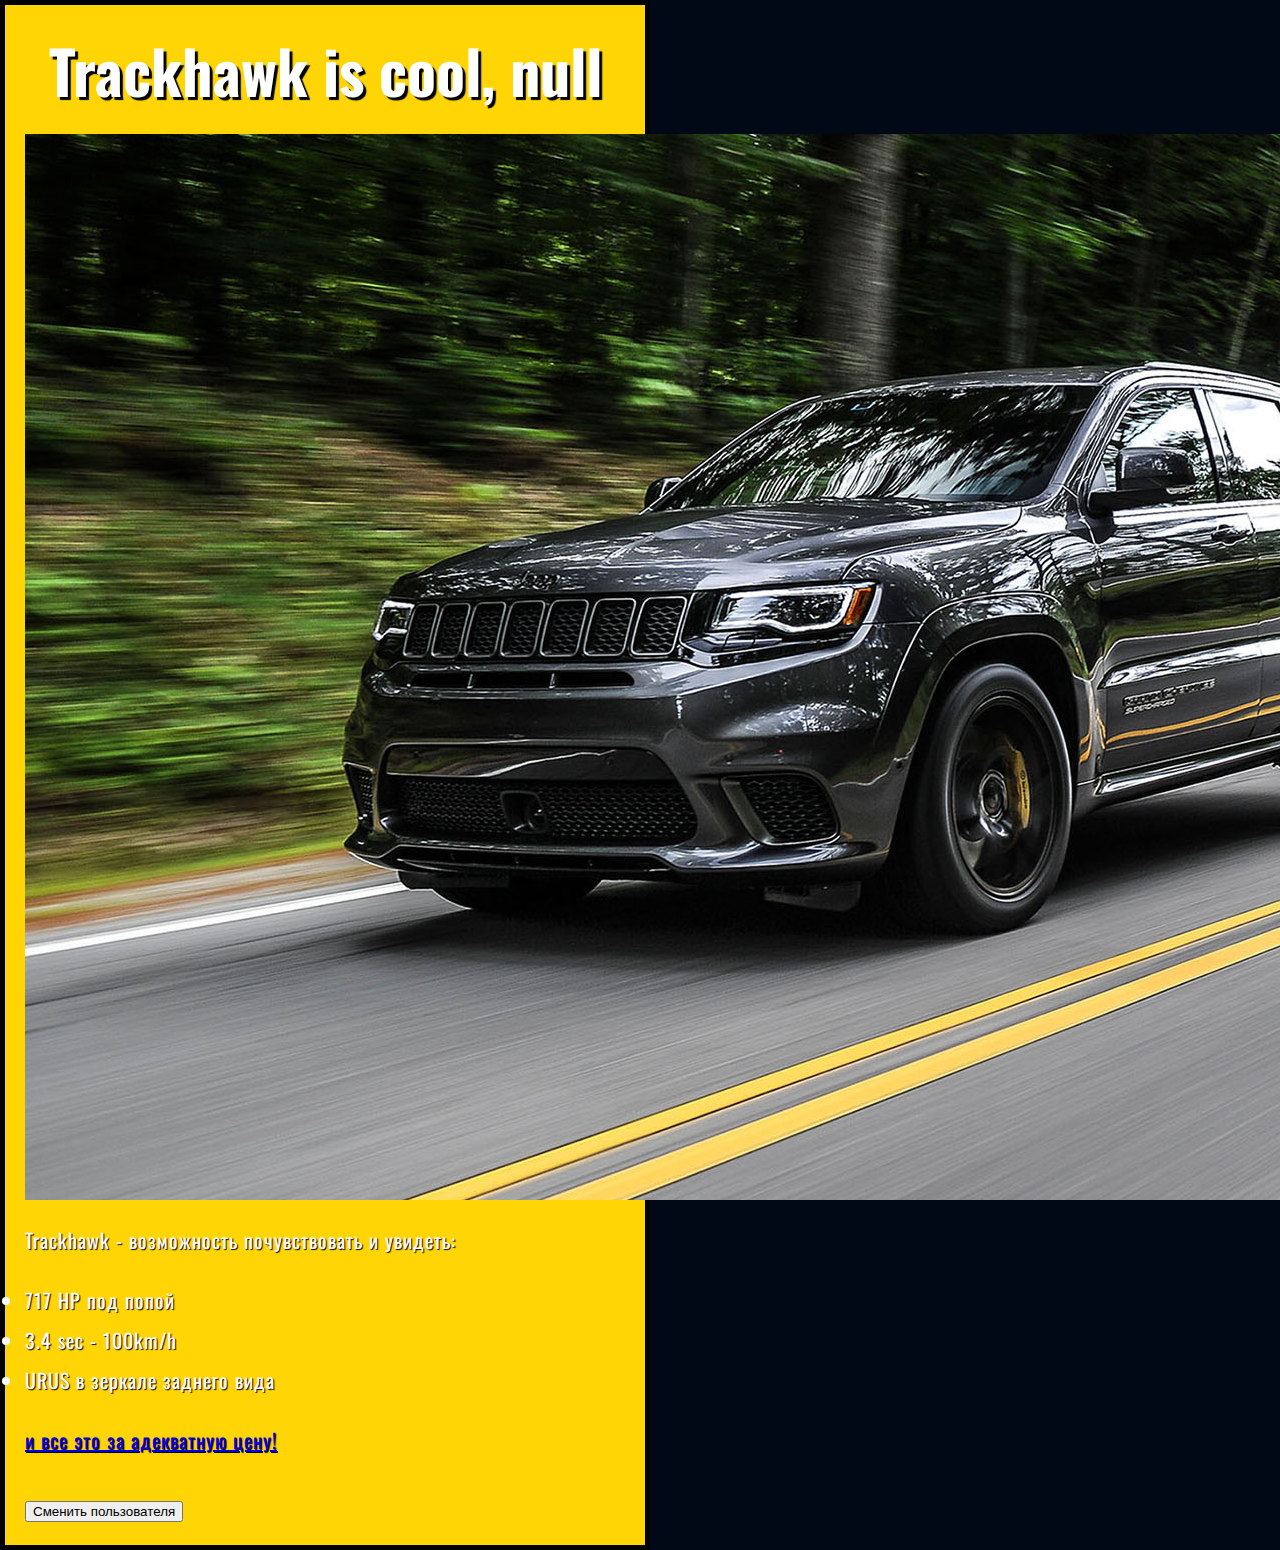
==== index.html @ 8620d148 "adding my files to my repository" ====
<!DOCTYPE html>
<html>
  <head>
    <meta charset="utf-8">
    <title>Моя тестовая страница</title>
    <link href="styles/style.css" rel="stylesheet" type="text/css">
    <link href="https://fonts.googleapis.com/css?family=Oswald&display=swap" rel='stylesheet' type='text/css'>
  </head>
  <body>
  	<h1>Jeep GC Trackhawk</h1>
    <img src="images/jgcth.jpg" alt="Моё тестовое изображение">
    <p>Trackhawk - возможность почувствовать и увидеть:</p>
 
	<u1> 
    <li>717 HP под попой</li>
 	  <li>3.4 sec - 100km/h</li>
 	  <li>URUS в зеркале заднего вида</li>
	</u1>

	<p><a href="https://www.jeep-russia.ru/grand-cherokee/trackhawk">и все это за адекватную цену!</a></p>
   <button>Сменить пользователя</button>
   <script src="scripts/main.js"></script>
  </body>
</html>
---- styles/style.css ----
html {
  font-size: 30px; 
  font-family: 'Oswald', sans-serif;
  background-color: #020916;
}
h1 {
  font-size: 60px;
  text-align: center;
  margin: 0;
  padding: 20px 0;    
  color: white;
  text-shadow: 3px 3px 1px black;
}

p, li {
  font-size: 20px;    
  line-height: 2;
  letter-spacing: 1px;
  color: white;
  text-shadow: 1px 1px 1px black
}
body {
  width: 600px;
  margin: 0;
  background-color: #FFD505;
  padding: 0 20px 20px 20px;
  border: 5px solid black;
}
img {
  display: block;
  margin: 0 auto;
}
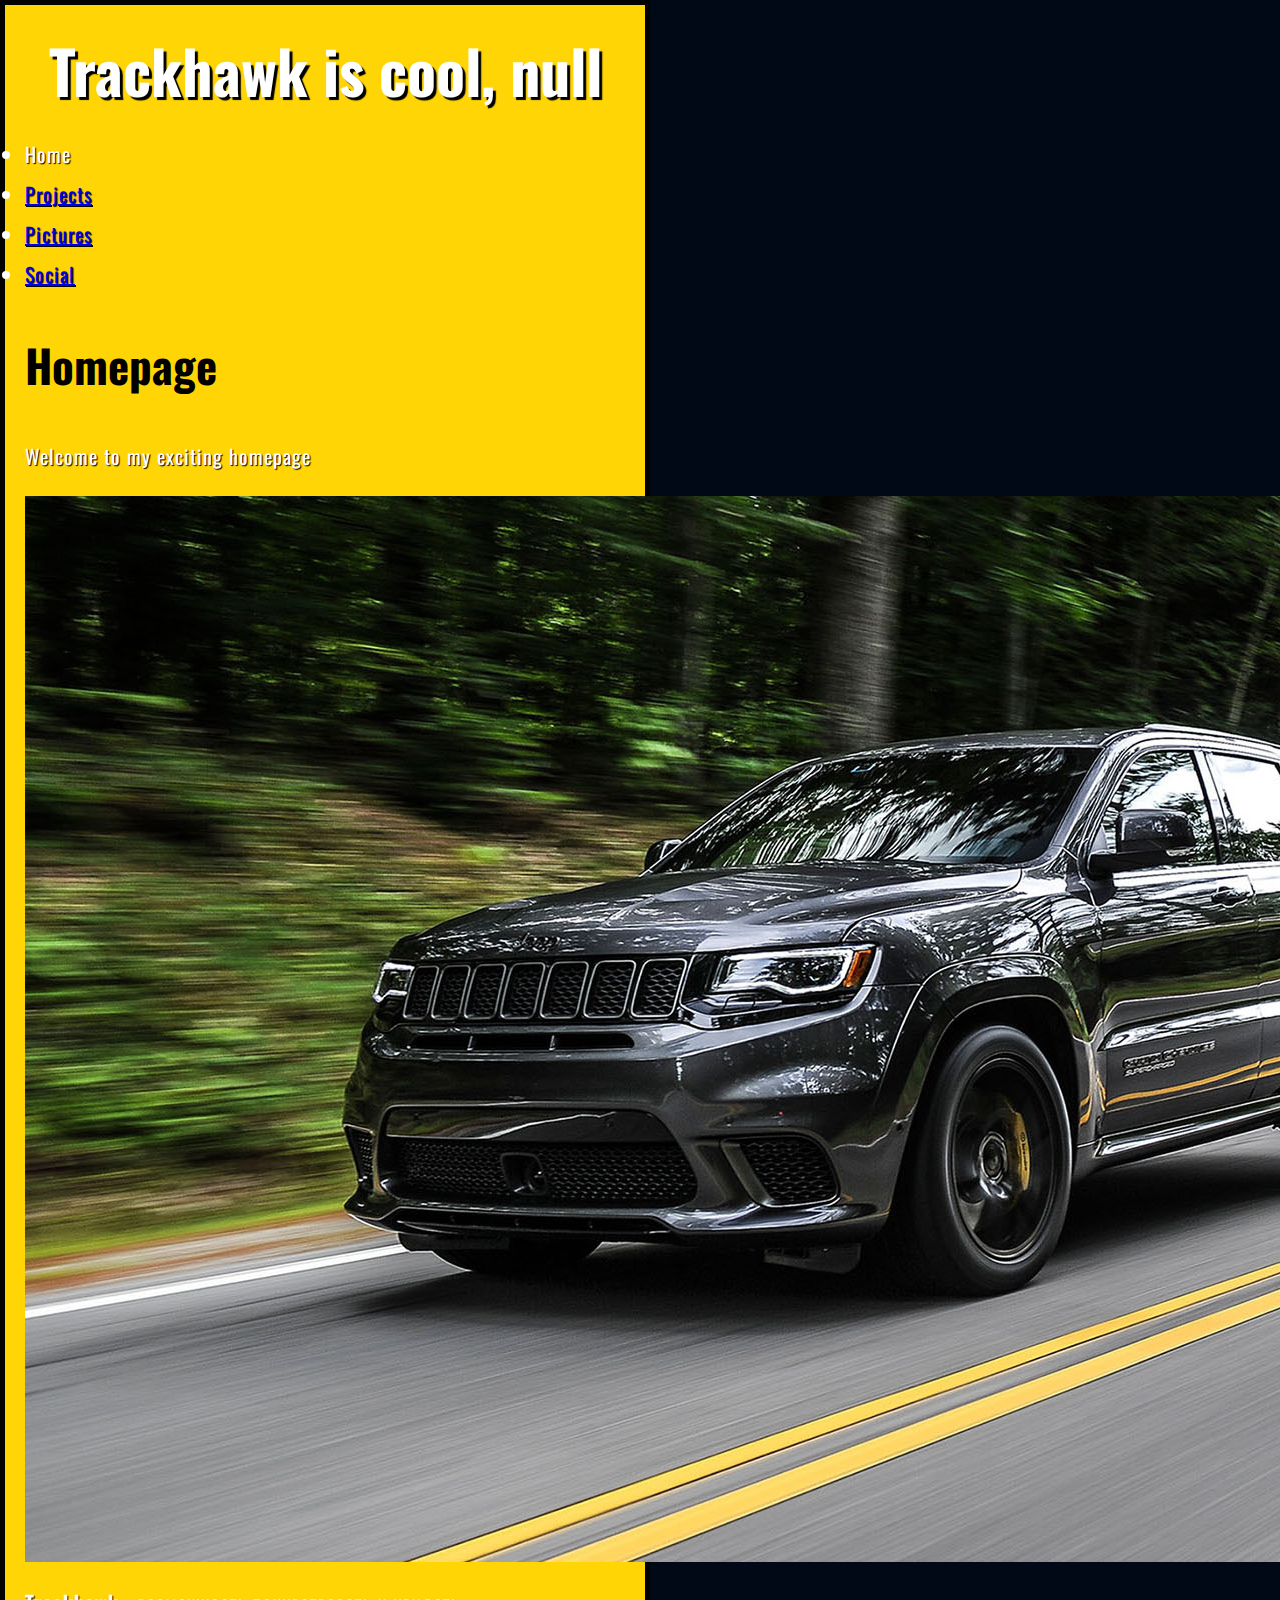
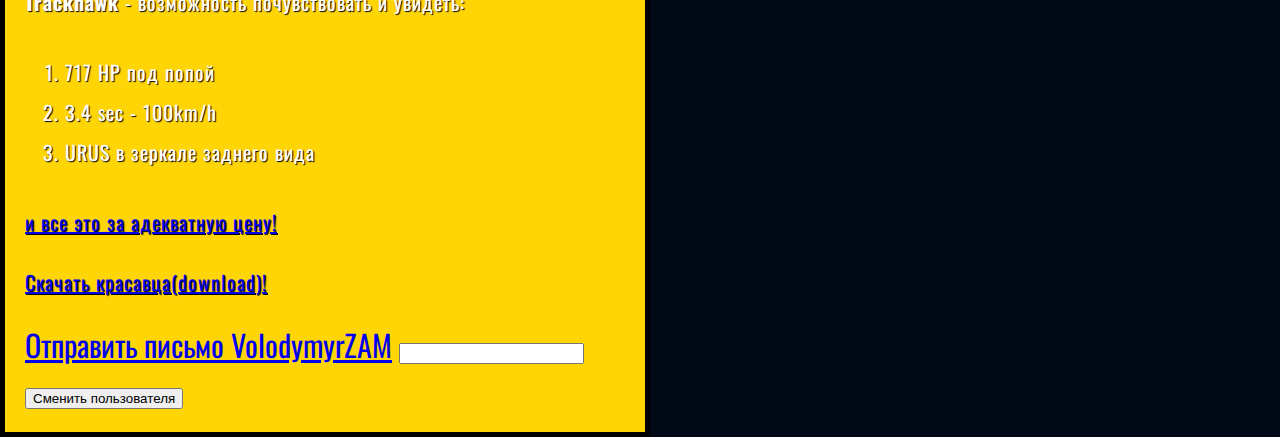
==== commit dba293d5: "Первое обновление" ====
--- a/index.html
+++ b/index.html
@@ -1,24 +1,50 @@
 <!DOCTYPE html>
-<html>
+<html lang="ru"> <!--can delete -->
   <head>
-    <meta charset="utf-8">
+  <meta charset="utf-8" name="author" content="Vladymyr Zam">
+    <meta name="discription" content="Jeep Grand Cherokee Trackhawek являеться самым быстрым джипом в мире.">
+    <link rel="shortcut icon" href="favicon.ico" type="image/x-icon"> <!-- does not work! -->
     <title>Моя тестовая страница</title>
-    <link href="styles/style.css" rel="stylesheet" type="text/css">
-    <link href="https://fonts.googleapis.com/css?family=Oswald&display=swap" rel='stylesheet' type='text/css'>
+  <link href="styles/style.css" rel="stylesheet" type="text/css"> <!-- зачем эти два атрибута  rel  и  type, почему имеют именно такие значения? -->
+  <link href="https://fonts.googleapis.com/css?family=Oswald&display=swap" rel='stylesheet' type='text/css'> <!-- shrift -->
   </head>
   <body>
   	<h1>Jeep GC Trackhawk</h1>
+
+<u1>
+  <li>Home</li>
+  <li><a href="projects1.html" title="Проэкты">Projects</a></li>
+  <li><a href="pictures1.html" title="Картинки">Pictures</a></li>
+  <li><a href="social1.html" title="Социальное">Social</a></li>
+</u1>
+ <h2>Homepage</h2> <!--NEW Pages, soon....-->
+
+
+    <p>Welcome to my exciting homepage</p>
     <img src="images/jgcth.jpg" alt="Моё тестовое изображение">
-    <p>Trackhawk - возможность почувствовать и увидеть:</p>
+    <p><strong>Trackhawk</strong> - возможность почувствовать и увидеть:</p>
  
-	<u1> 
+	<ol> 
     <li>717 HP под попой</li>
  	  <li>3.4 sec - 100km/h</li>
  	  <li>URUS в зеркале заднего вида</li>
-	</u1>
+	</ol>
 
-	<p><a href="https://www.jeep-russia.ru/grand-cherokee/trackhawk">и все это за адекватную цену!</a></p>
-   <button>Сменить пользователя</button>
-   <script src="scripts/main.js"></script>
+	<p><a href="https://www.jeep-russia.ru/grand-cherokee/trackhawk" title="Jeep store" target="_blank">и все это за адекватную цену!</a></p>
+ 
+<p><a href="https://autoreview.ru/images/Article/1593/Article_159349_860_575.jpg"
+   download="redJGCTH"> <!-- когда создам загрузочную ссылку то вставлю сюда -->
+  Скачать красавца(download)!</a></p>
+
+<a href="mailto:klinoktop@gmail.com">Отправить письмо VolodymyrZAM</a>
+
+<!--<a href="mailto:nowhere@mozilla.org?cc=name2@rapidtables.com&bcc=name3@rapidtables.com&amp;subject=The%20subject%20of%20the%20email &amp;body=The%20body%20of%20the%20email">
+  Send mail with cc, bcc, subject and body
+</a>-->
+
+<input type="text"> <!--написать какой-то текст-->
+
+  <button>Сменить пользователя</button>
+  <script src="scripts/main.js"></script>
   </body>
 </html>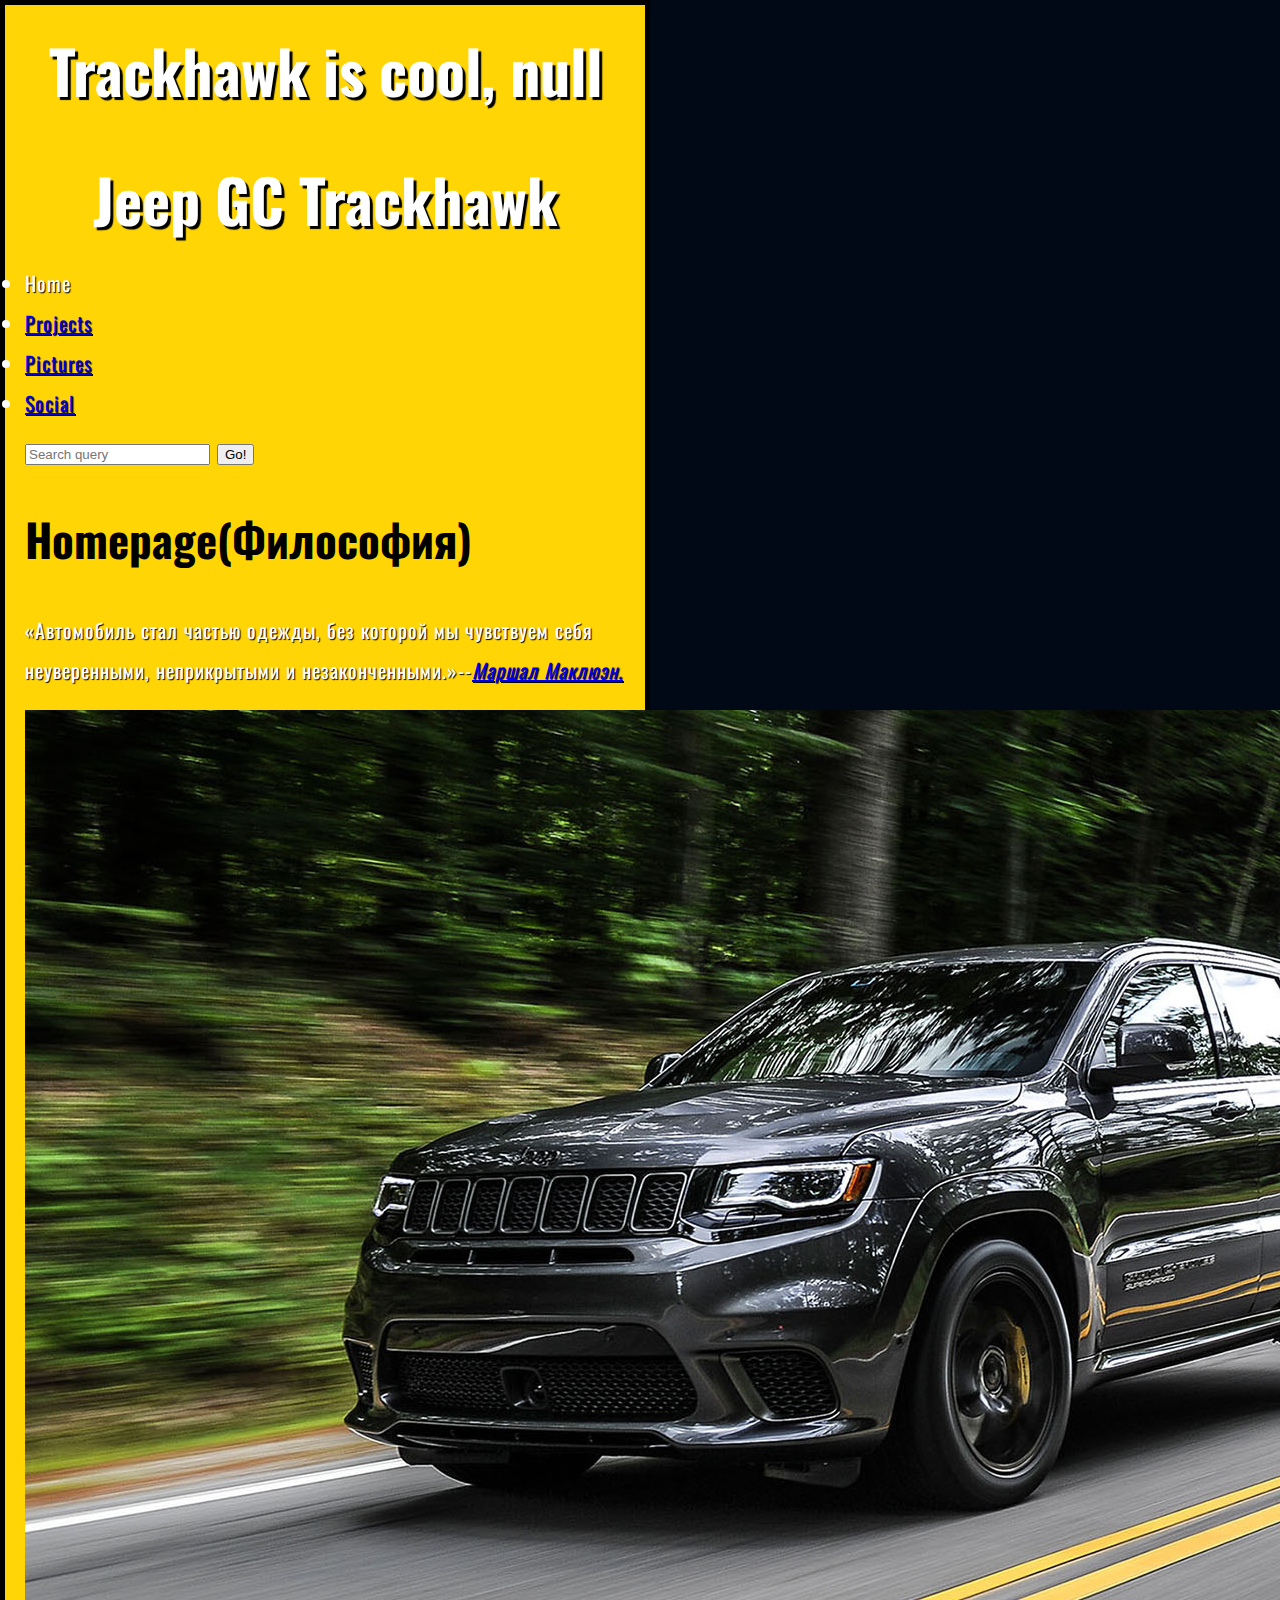
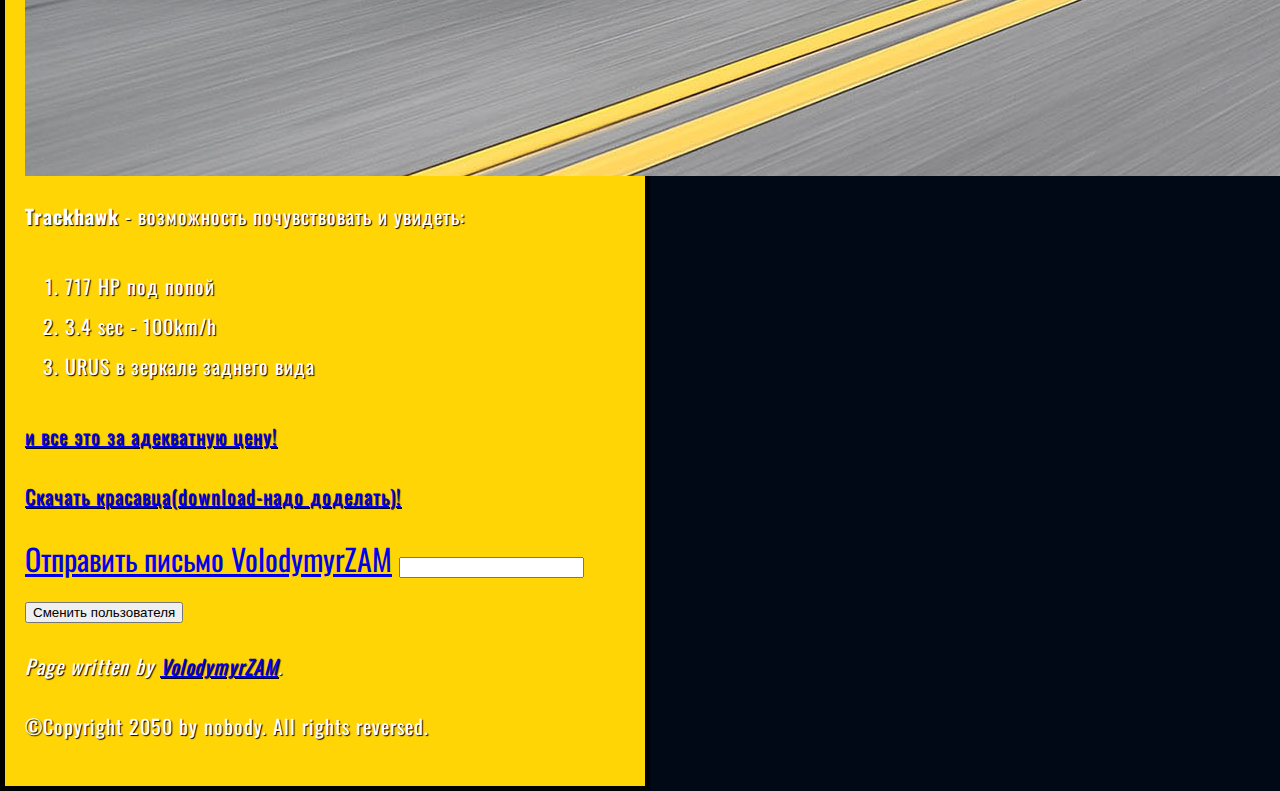
==== commit 83cc4b1a: "Add files via upload" ====
--- a/index.html
+++ b/index.html
@@ -2,27 +2,49 @@
 <html lang="ru"> <!--can delete -->
   <head>
   <meta charset="utf-8" name="author" content="Vladymyr Zam">
-    <meta name="discription" content="Jeep Grand Cherokee Trackhawek являеться самым быстрым джипом в мире.">
-    <link rel="shortcut icon" href="favicon.ico" type="image/x-icon"> <!-- does not work! -->
+  <meta name="discription" content="Jeep Grand Cherokee Trackhawek являеться самым быстрым джипом в мире.">
+
+<!-- надо настроить
+  <meta property="og:image" content="https://developer.cdn.mozilla.net/static/img/opengraph-logo.dc4e08e2f6af.png">
+  <meta property="og:description" content="This is an example page to demonstrate usage of metadata on web pages.">
+  <meta property="og:title" content="Metadata; The HTML &lt;head&gt;, on MDN">
+-->
+
+
+    <link rel="shortcut icon" href="favicon.ico" type="image/x-icon"> <!-- does not work on MAC! -->
     <title>Моя тестовая страница</title>
   <link href="styles/style.css" rel="stylesheet" type="text/css"> <!-- зачем эти два атрибута  rel  и  type, почему имеют именно такие значения? -->
   <link href="https://fonts.googleapis.com/css?family=Oswald&display=swap" rel='stylesheet' type='text/css'> <!-- shrift -->
   </head>
-  <body>
-  	<h1>Jeep GC Trackhawk</h1>
+<body>
+  	
+<header>
+    <h1>script</h1>
+</header>
 
-<u1>
+<h1>Jeep GC Trackhawk</h1>
+
+<nav>
+ <u1>
   <li>Home</li>
   <li><a href="projects1.html" title="Проэкты">Projects</a></li>
   <li><a href="pictures1.html" title="Картинки">Pictures</a></li>
   <li><a href="social1.html" title="Социальное">Social</a></li>
-</u1>
- <h2>Homepage</h2> <!--NEW Pages, soon....-->
+ </u1>
+ <form>
+    <input type="search" name="q" placeholder="Search query">
+    <input type="submit" value="Go!">
+ </form> <!--строка поиска пока не настроина и не изучена-->
 
+</nav>
 
-    <p>Welcome to my exciting homepage</p>
-    <img src="images/jgcth.jpg" alt="Моё тестовое изображение">
-    <p><strong>Trackhawk</strong> - возможность почувствовать и увидеть:</p>
+<main>
+ <h2>Homepage(Философия)</h2> <!--NEW Pages, soon....-->
+
+ <p><q cite="https://resheto.net/raznosti/841-tsitaty-o-mashinakh">Автомобиль стал частью одежды, без которой мы чувствуем себя неуверенными, неприкрытыми и незаконченными.</q>--<a href="https://ru.wikipedia.org/wiki/Маклюэн,_Маршалл"><cite>Маршал Маклюэн.</cite></a></p> <!-- цитата -->
+
+<img src="images/jgcth.jpg" alt="Моё тестовое изображение">
+<p><strong>Trackhawk</strong> - возможность почувствовать и увидеть:</p>
  
 	<ol> 
     <li>717 HP под попой</li>
@@ -34,7 +56,10 @@
  
 <p><a href="https://autoreview.ru/images/Article/1593/Article_159349_860_575.jpg"
    download="redJGCTH"> <!-- когда создам загрузочную ссылку то вставлю сюда -->
-  Скачать красавца(download)!</a></p>
+  Скачать красавца(download-надо доделать)!</a></p>
+
+</main>
+
 
 <a href="mailto:klinoktop@gmail.com">Отправить письмо VolodymyrZAM</a>
 
@@ -45,6 +70,15 @@
 <input type="text"> <!--написать какой-то текст-->
 
   <button>Сменить пользователя</button>
+
+<address>
+  <p>Page written by <a href="../authors/chris-mills/">VolodymyrZAM</a>.</p> <!--еще без ссылки(кем написана страница с ссылкой)-->
+</address>
+
+<footer>
+    <p>©Copyright 2050 by nobody. All rights reversed.</p>
+</footer> 
+
   <script src="scripts/main.js"></script>
   </body>
 </html>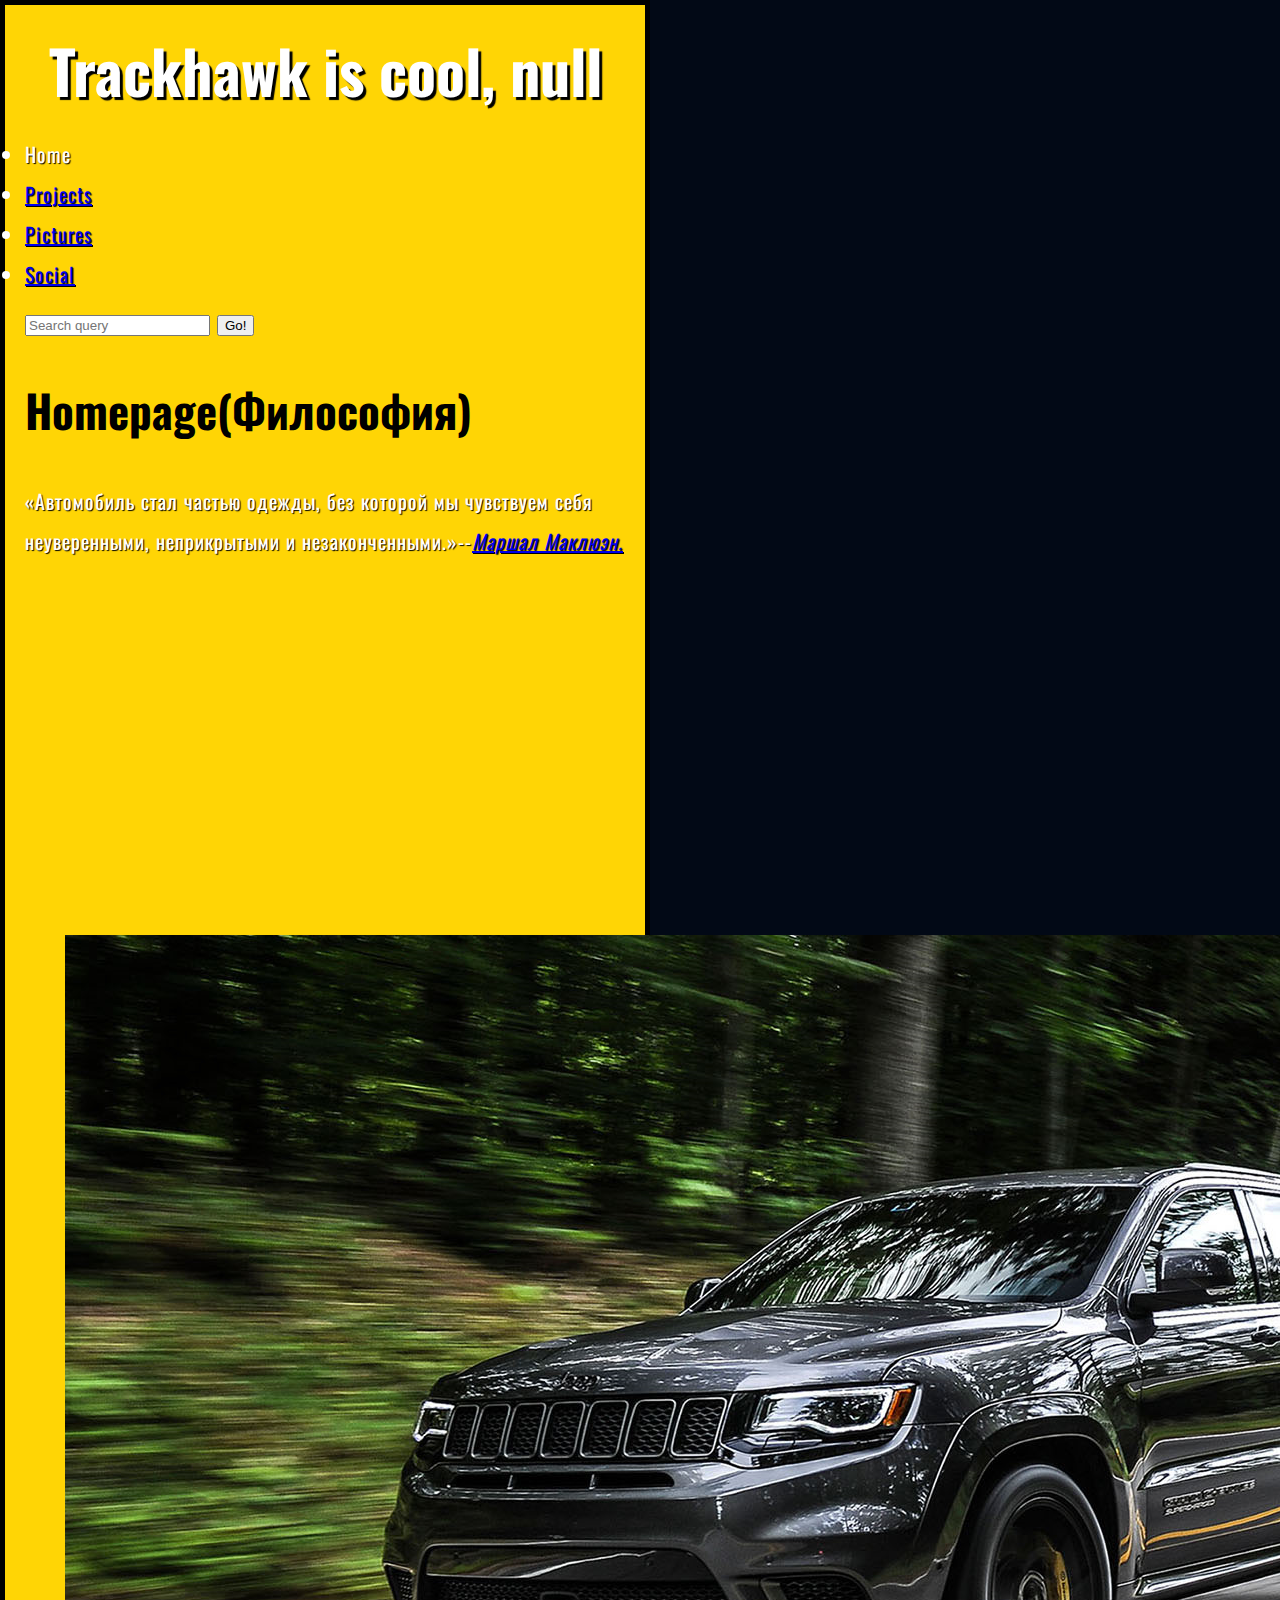
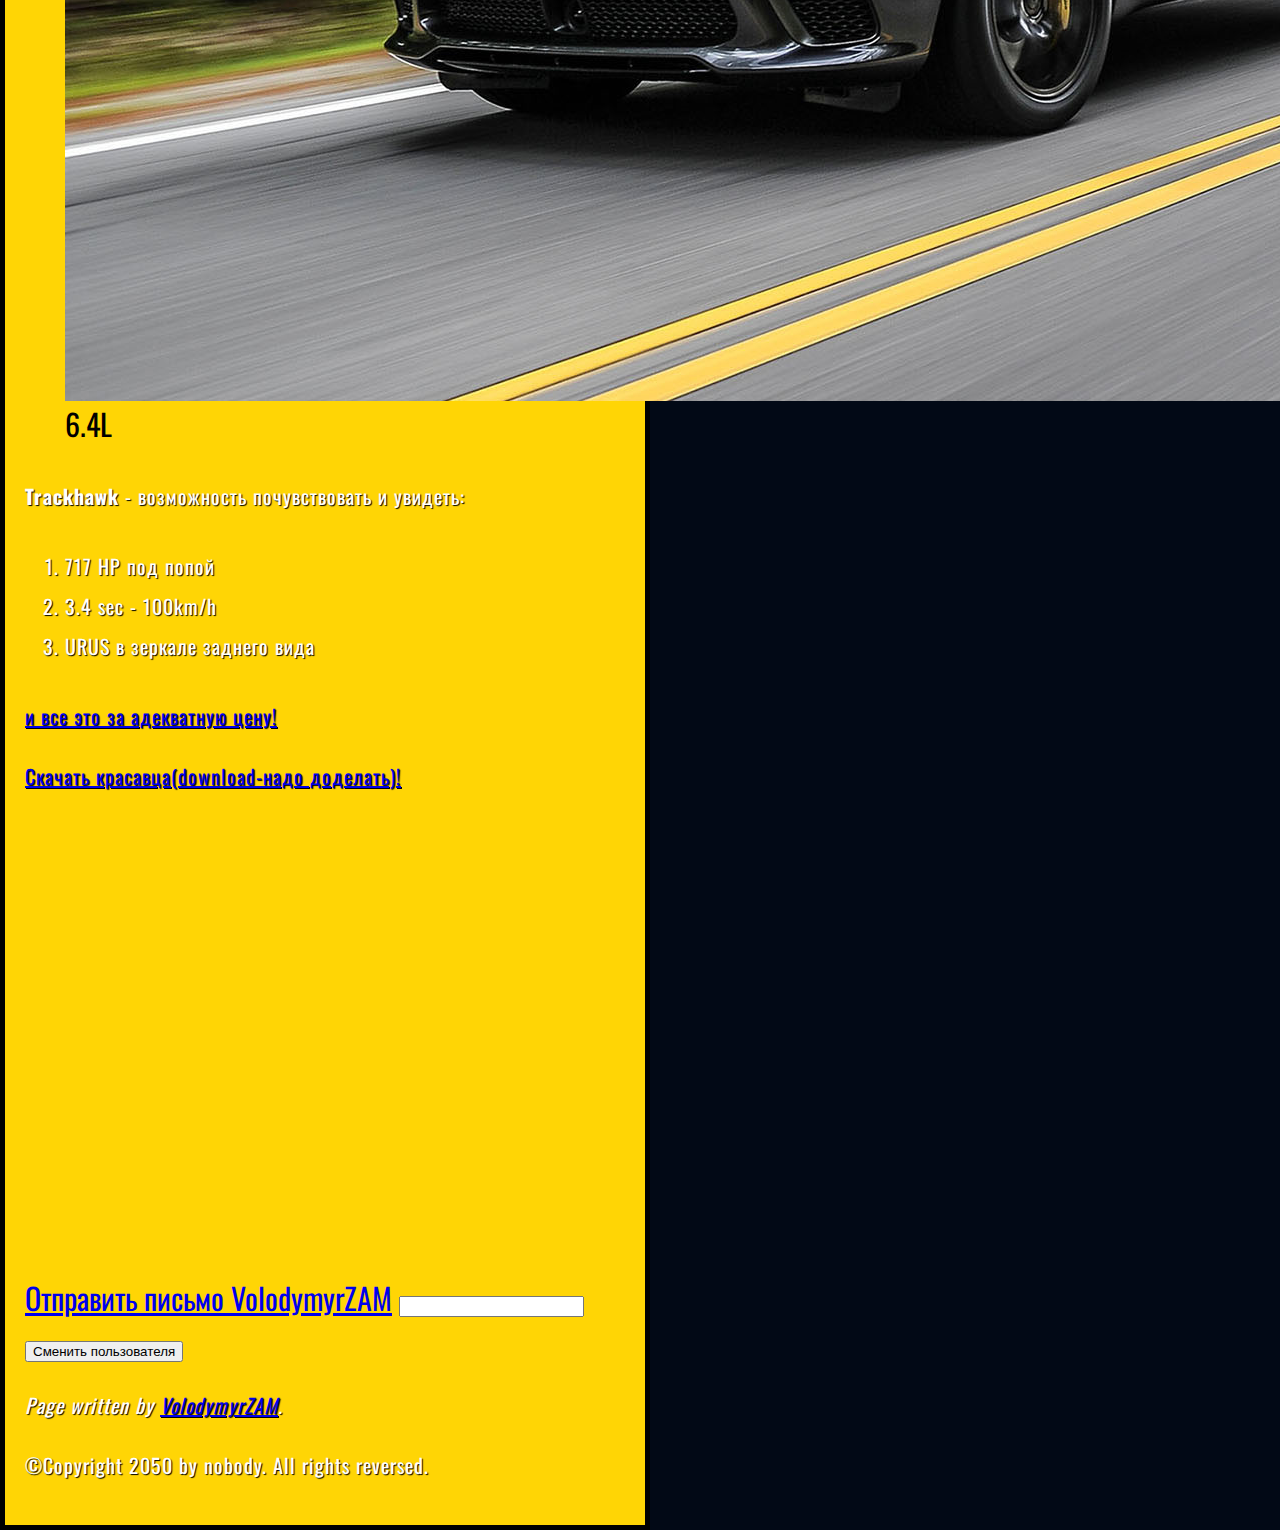
==== commit 951a5b87: "2.0" ====
--- a/index.html
+++ b/index.html
@@ -20,10 +20,6 @@
   	
 <header>
     <h1>script</h1>
-</header>
-
-<h1>Jeep GC Trackhawk</h1>
-
 <nav>
  <u1>
   <li>Home</li>
@@ -35,15 +31,41 @@
     <input type="search" name="q" placeholder="Search query">
     <input type="submit" value="Go!">
  </form> <!--строка поиска пока не настроина и не изучена-->
-
 </nav>
+</header>
 
 <main>
- <h2>Homepage(Философия)</h2> <!--NEW Pages, soon....-->
+ <h2>Homepage(Философия)</h2> <!--NEW Pages, soon...-->
 
  <p><q cite="https://resheto.net/raznosti/841-tsitaty-o-mashinakh">Автомобиль стал частью одежды, без которой мы чувствуем себя неуверенными, неприкрытыми и незаконченными.</q>--<a href="https://ru.wikipedia.org/wiki/Маклюэн,_Маршалл"><cite>Маршал Маклюэн.</cite></a></p> <!-- цитата -->
 
-<img src="images/jgcth.jpg" alt="Моё тестовое изображение">
+<iframe width="560" height="315" 
+  src="https://www.youtube.com/embed/Q0ZnHmgQnb0" frameborder="0"
+  allow="accelerometer; autoplay; encrypted-media; gyroscope; picture-in-picture" 
+  allowfullscreen></iframe>
+
+<!--<video controls width="400" height="400"
+       autoplay loop muted
+       poster="poster.png">
+  <source src="rabbit320.mp4" type="video/mp4">
+  <source src="rabbit320.webm" type="video/webm">
+  <p>Your browser doesn't support HTML5 video. Here is a <a href="rabbit320.mp4">link to the video</a> instead.</p>
+</video>-->
+
+<!--<audio controls>
+  <source src="viper.mp3" type="audio/mp3">
+  <source src="viper.ogg" type="audio/ogg">
+  <p>Your browser doesn't support HTML5 audio. Here is a <a href="viper.mp3">link to the audio</a> instead.</p>
+</audio>-->
+
+
+
+
+<figure>
+<img src="images/jgcth.jpg" alt="Моё тестовое изображение" title="6.4L">
+<figcaption>6.4L</figcaption>
+</figure>
+
 <p><strong>Trackhawk</strong> - возможность почувствовать и увидеть:</p>
  
 	<ol> 
@@ -60,6 +82,7 @@
 
 </main>
 
+<iframe src="https://www.google.com/maps/embed?pb=!1m14!1m8!1m3!1d7289.485542076279!2d30.56112409465373!3d50.42728759792133!3m2!1i1024!2i768!4f13.1!3m3!1m2!1s0x40d4cf76e65d4dad%3A0x247b398f405dff8f!2z0JHQsNGC0YzQutGW0LLRidC40L3QsC3QnNCw0YLQuA!5e0!3m2!1sru!2sua!4v1568627824843!5m2!1sru!2sua" width="600" height="450" frameborder="0" style="border:0;" allowfullscreen=""></iframe>
 
 <a href="mailto:klinoktop@gmail.com">Отправить письмо VolodymyrZAM</a>
 
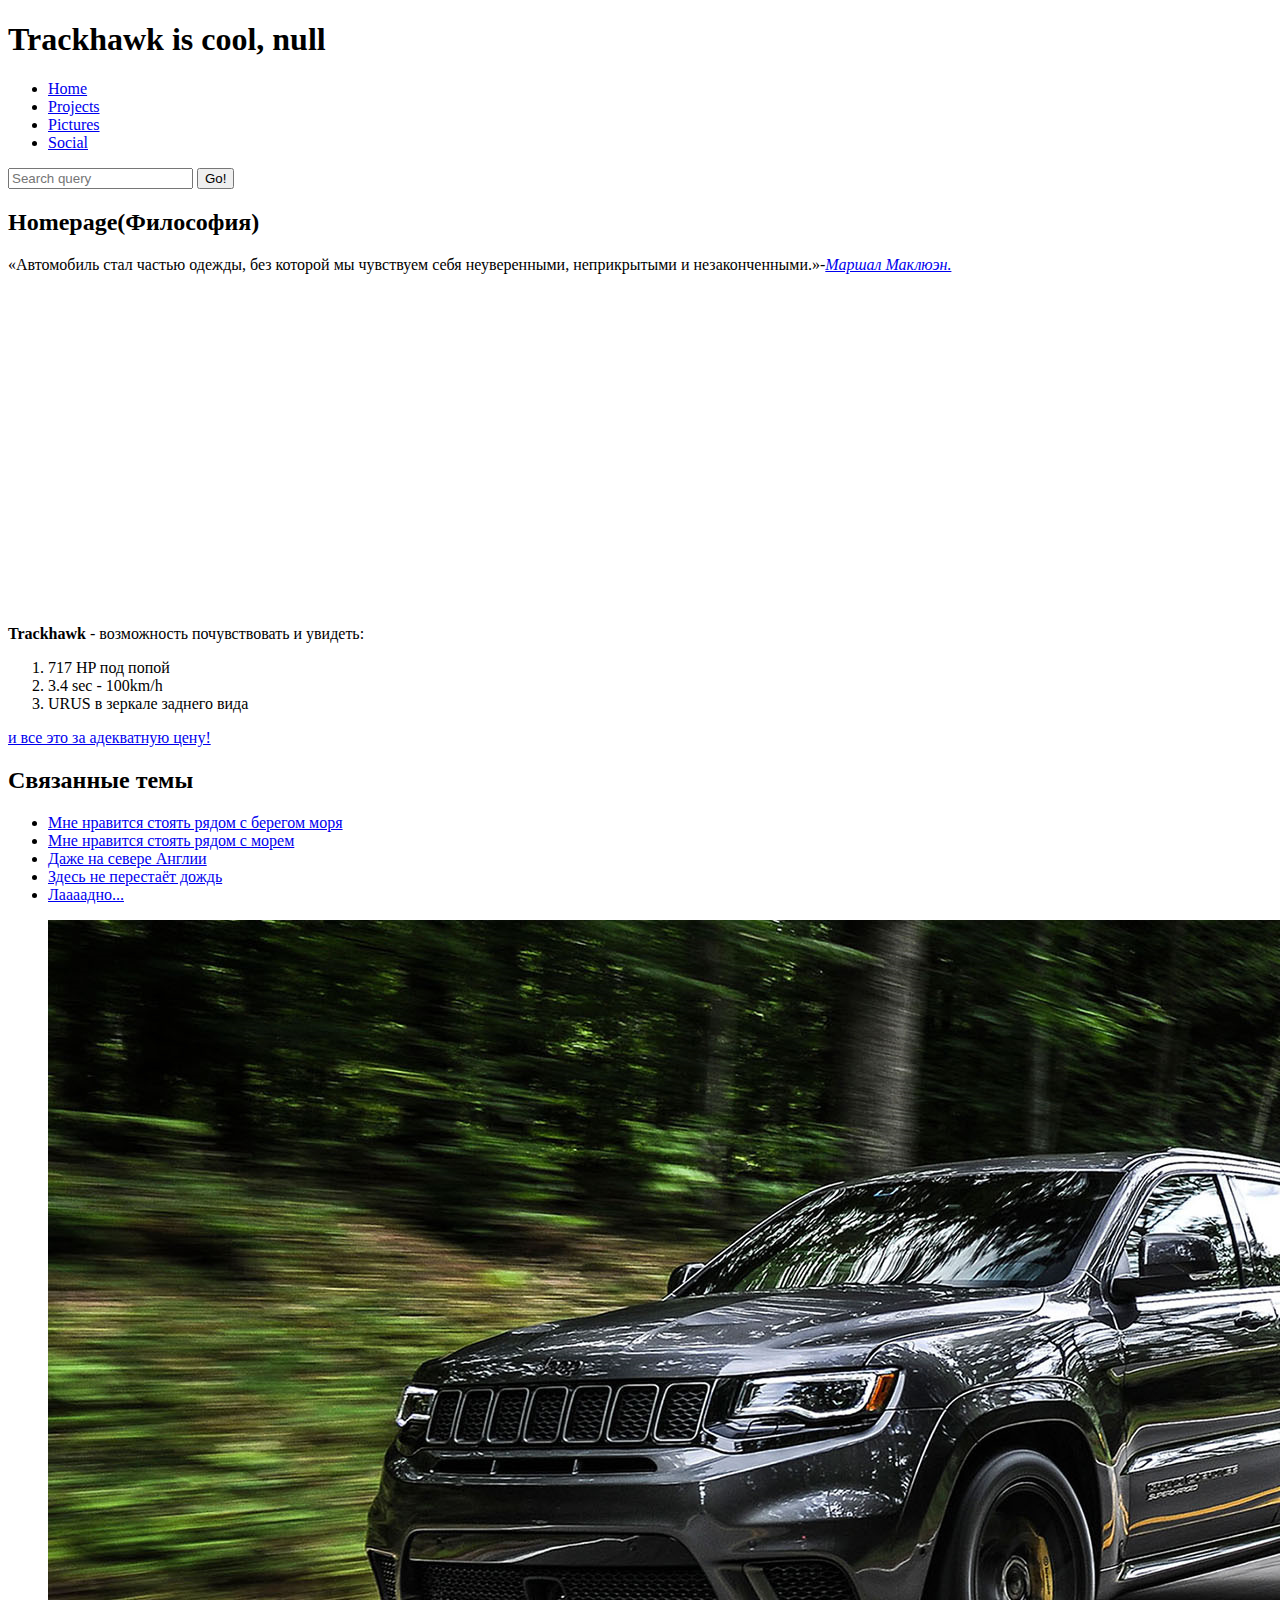
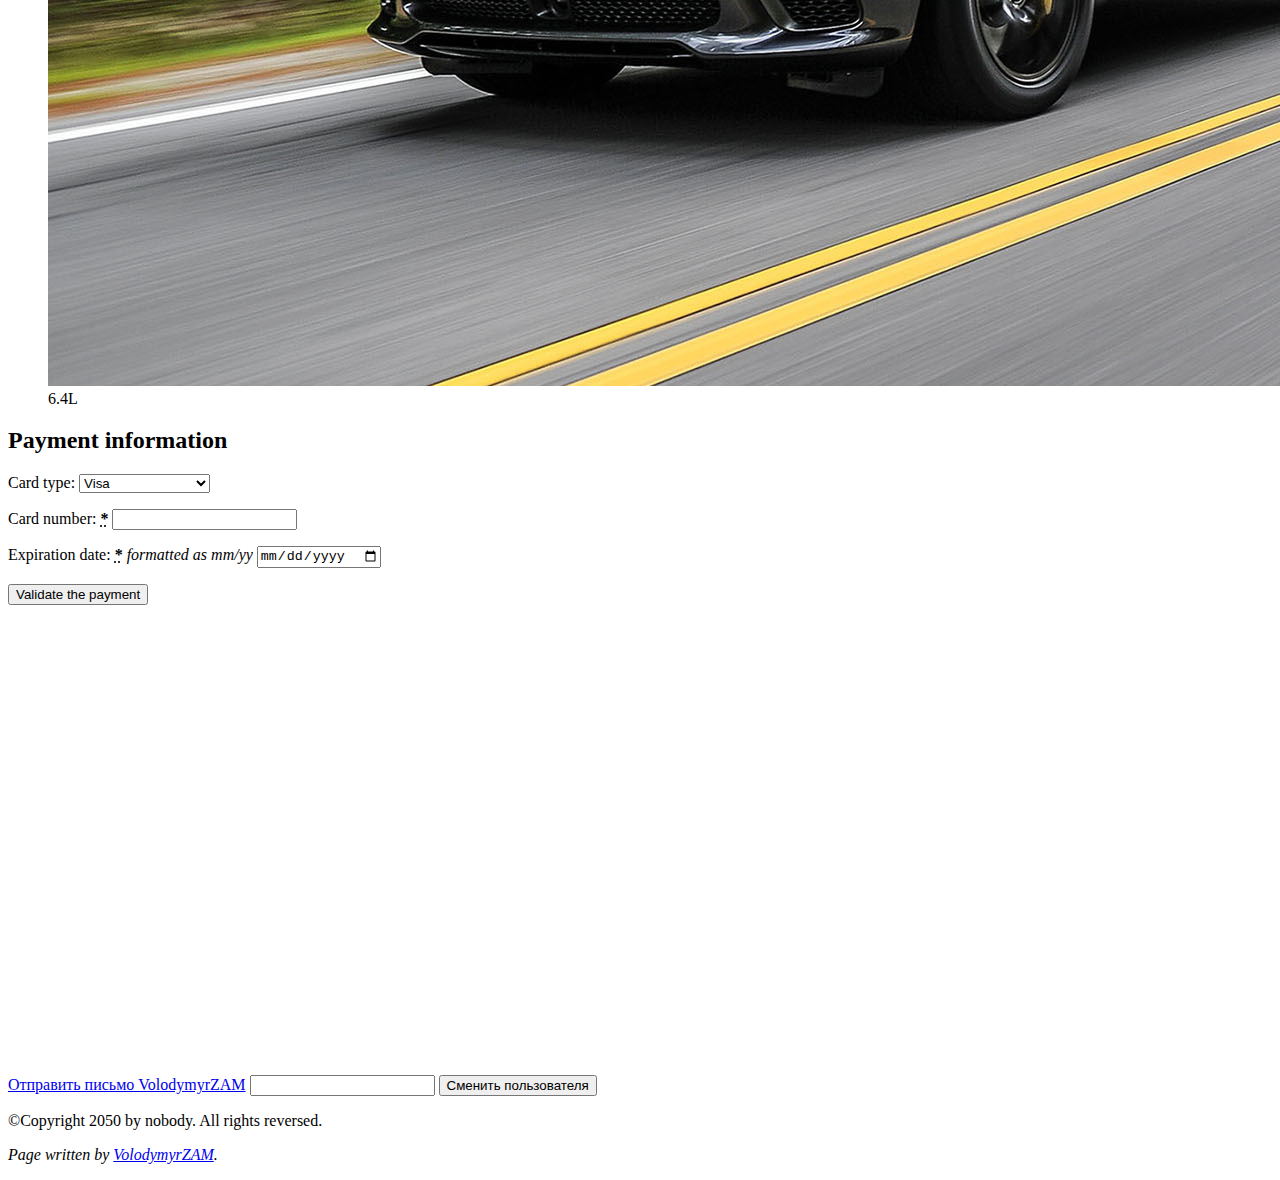
==== commit 9f9293ad: "Add files via upload" ====
--- a/index.html
+++ b/index.html
@@ -1,105 +1,140 @@
 <!DOCTYPE html>
-<html lang="ru"> <!--can delete -->
+<html lang="ru"> 
   <head>
   <meta charset="utf-8" name="author" content="Vladymyr Zam">
   <meta name="discription" content="Jeep Grand Cherokee Trackhawek являеться самым быстрым джипом в мире.">
+  <meta name="viewport" content="width=device-width,initial-scale=1">
 
-<!-- надо настроить
+
   <meta property="og:image" content="https://developer.cdn.mozilla.net/static/img/opengraph-logo.dc4e08e2f6af.png">
   <meta property="og:description" content="This is an example page to demonstrate usage of metadata on web pages.">
   <meta property="og:title" content="Metadata; The HTML &lt;head&gt;, on MDN">
--->
 
 
-    <link rel="shortcut icon" href="favicon.ico" type="image/x-icon"> <!-- does not work on MAC! -->
+    <link rel="shortcut icon" href="favicon.ico" type="image/x-icon"> <!-- icon -->
     <title>Моя тестовая страница</title>
-  <link href="styles/style.css" rel="stylesheet" type="text/css"> <!-- зачем эти два атрибута  rel  и  type, почему имеют именно такие значения? -->
+  <link href="styles/style1.css" rel="stylesheet" type="text/css"> <!-- стиль -->
   <link href="https://fonts.googleapis.com/css?family=Oswald&display=swap" rel='stylesheet' type='text/css'> <!-- shrift -->
   </head>
 <body>
   	
 <header>
-    <h1>script</h1>
+	<!-- header1 -->
+    <h1 class="fixedh1">script</h1>
+    <!-- menu -->
 <nav>
- <u1>
-  <li>Home</li>
+ <ul>
+  <li><a href="homepage1.html" title="ДомашняяСтр">Home</a></li>
   <li><a href="projects1.html" title="Проэкты">Projects</a></li>
   <li><a href="pictures1.html" title="Картинки">Pictures</a></li>
   <li><a href="social1.html" title="Социальное">Social</a></li>
- </u1>
- <form>
-    <input type="search" name="q" placeholder="Search query">
-    <input type="submit" value="Go!">
- </form> <!--строка поиска пока не настроина и не изучена-->
-</nav>
+ </ul> 
+</nav> 
+
+<!-- seach query -->
+<form class="search">
+    <input class="searchquery" type="search" name="q" placeholder="Search query">
+    <input class="searchbotton" type="submit" value="Go!">
+ </form> 
 </header>
 
-<main>
- <h2>Homepage(Философия)</h2> <!--NEW Pages, soon...-->
-
- <p><q cite="https://resheto.net/raznosti/841-tsitaty-o-mashinakh">Автомобиль стал частью одежды, без которой мы чувствуем себя неуверенными, неприкрытыми и незаконченными.</q>--<a href="https://ru.wikipedia.org/wiki/Маклюэн,_Маршалл"><cite>Маршал Маклюэн.</cite></a></p> <!-- цитата -->
-
+<main> 
+	
+<section class="section1">
+ <h2>Homepage(Философия)</h2> 
+    <!-- quote -->
+ <p><q cite="https://resheto.net/raznosti/841-tsitaty-o-mashinakh">Автомобиль стал частью одежды, без которой мы чувствуем себя неуверенными, неприкрытыми и незаконченными.</q>-<a href="https://ru.wikipedia.org/wiki/Маклюэн,_Маршалл"><cite>Маршал Маклюэн.</cite></a></p> 
+ 	<!-- video -->
 <iframe width="560" height="315" 
   src="https://www.youtube.com/embed/Q0ZnHmgQnb0" frameborder="0"
   allow="accelerometer; autoplay; encrypted-media; gyroscope; picture-in-picture" 
-  allowfullscreen></iframe>
+  allowfullscreen></iframe> 
 
-<!--<video controls width="400" height="400"
-       autoplay loop muted
-       poster="poster.png">
-  <source src="rabbit320.mp4" type="video/mp4">
-  <source src="rabbit320.webm" type="video/webm">
-  <p>Your browser doesn't support HTML5 video. Here is a <a href="rabbit320.mp4">link to the video</a> instead.</p>
-</video>-->
+</section>
 
-<!--<audio controls>
-  <source src="viper.mp3" type="audio/mp3">
-  <source src="viper.ogg" type="audio/ogg">
-  <p>Your browser doesn't support HTML5 audio. Here is a <a href="viper.mp3">link to the audio</a> instead.</p>
-</audio>-->
+<section class="section2">
+	<!-- section2 -->
+ <p><strong>Trackhawk</strong> - возможность почувствовать и увидеть:</p>
+ 
+  <ol> 
+    <li>717 HP под попой</li>
+ 	<li>3.4 sec - 100km/h</li>
+ 	<li>URUS в зеркале заднего вида</li>
+  </ol>
+  <!-- href to official Jeep -->
+ <p><a href="https://www.jeep-russia.ru/grand-cherokee/trackhawk" title="Jeep store" target="_blank">и все это за адекватную цену!</a></p>
+ 
+</section>
+ 
 
+<section class="section3">
+     <h2>Связанные темы</h2>
 
+      <ul>
+        <li><a href="#">Мне нравится стоять рядом с берегом моря</a></li>
+        <li><a href="#">Мне нравится стоять рядом с морем</a></li>
+        <li><a href="#">Даже на севере Англии</a></li>
+        <li><a href="#">Здесь не перестаёт дождь</a></li>
+        <li><a href="#">Лаааадно...</a></li>
+        </ul>
+</section>
 
-
+  <!-- figure img-->
 <figure>
 <img src="images/jgcth.jpg" alt="Моё тестовое изображение" title="6.4L">
 <figcaption>6.4L</figcaption>
 </figure>
 
-<p><strong>Trackhawk</strong> - возможность почувствовать и увидеть:</p>
- 
-	<ol> 
-    <li>717 HP под попой</li>
- 	  <li>3.4 sec - 100km/h</li>
- 	  <li>URUS в зеркале заднего вида</li>
-	</ol>
+<section class="section4">
+    <h2>Payment information</h2>
+    <p>
+      <label for="card">
+        <span>Card type:</span>
+      </label>
+      <select id="card" name="usercard">
+        <option value="visa">Visa</option>
+        <option value="mc">Mastercard</option>
+        <option value="amex">American Express</option>
+      </select>
+    </p>
+    <p>
+      <label for="number">
+        <span>Card number:</span>
+        <strong><abbr title="required">*</abbr></strong>
+      </label>
+      <input type="tel" id="number" name="cardnumber" required pattern=[0-9]{11}>
+    </p>
+    <p>
+      <label for="date">
+        <span>Expiration date:</span>
+        <strong><abbr title="required">*</abbr></strong>
+        <em>formatted as mm/yy</em>
+      </label>
+      <input type="date" id="date" name="expiration">
+    </p>
+<p> <button type="submit">Validate the payment</button> </p>
 
-	<p><a href="https://www.jeep-russia.ru/grand-cherokee/trackhawk" title="Jeep store" target="_blank">и все это за адекватную цену!</a></p>
- 
-<p><a href="https://autoreview.ru/images/Article/1593/Article_159349_860_575.jpg"
-   download="redJGCTH"> <!-- когда создам загрузочную ссылку то вставлю сюда -->
-  Скачать красавца(download-надо доделать)!</a></p>
+</section>
+
+ <!-- map -->
+<iframe src="https://www.google.com/maps/embed?pb=!1m14!1m8!1m3!1d7289.485542076279!2d30.56112409465373!3d50.42728759792133!3m2!1i1024!2i768!4f13.1!3m3!1m2!1s0x40d4cf76e65d4dad%3A0x247b398f405dff8f!2z0JHQsNGC0YzQutGW0LLRidC40L3QsC3QnNCw0YLQuA!5e0!3m2!1sru!2sua!4v1568627824843!5m2!1sru!2sua" width="700" height="450" frameborder="0" style="border:0;" allowfullscreen=""></iframe>
 
 </main>
 
-<iframe src="https://www.google.com/maps/embed?pb=!1m14!1m8!1m3!1d7289.485542076279!2d30.56112409465373!3d50.42728759792133!3m2!1i1024!2i768!4f13.1!3m3!1m2!1s0x40d4cf76e65d4dad%3A0x247b398f405dff8f!2z0JHQsNGC0YzQutGW0LLRidC40L3QsC3QnNCw0YLQuA!5e0!3m2!1sru!2sua!4v1568627824843!5m2!1sru!2sua" width="600" height="450" frameborder="0" style="border:0;" allowfullscreen=""></iframe>
+<footer>
 
-<a href="mailto:klinoktop@gmail.com">Отправить письмо VolodymyrZAM</a>
+  <a href="mailto:klinoktop@gmail.com">Отправить письмо VolodymyrZAM</a>
 
-<!--<a href="mailto:nowhere@mozilla.org?cc=name2@rapidtables.com&bcc=name3@rapidtables.com&amp;subject=The%20subject%20of%20the%20email &amp;body=The%20body%20of%20the%20email">
-  Send mail with cc, bcc, subject and body
-</a>-->
 
-<input type="text"> <!--написать какой-то текст-->
+<input type="text"> 
 
-  <button>Сменить пользователя</button>
+<button>Сменить пользователя</button>
 
-<address>
-  <p>Page written by <a href="../authors/chris-mills/">VolodymyrZAM</a>.</p> <!--еще без ссылки(кем написана страница с ссылкой)-->
-</address>
-
-<footer>
-    <p>©Copyright 2050 by nobody. All rights reversed.</p>
+ <p>©Copyright 2050 by nobody. All rights reversed.</p>
+<!-- address -->
+ <address>
+  <p>Page written by <a href="../authors/chris-mills/">VolodymyrZAM</a>.</p> 
+ </address>
 </footer> 
 
   <script src="scripts/main.js"></script>
